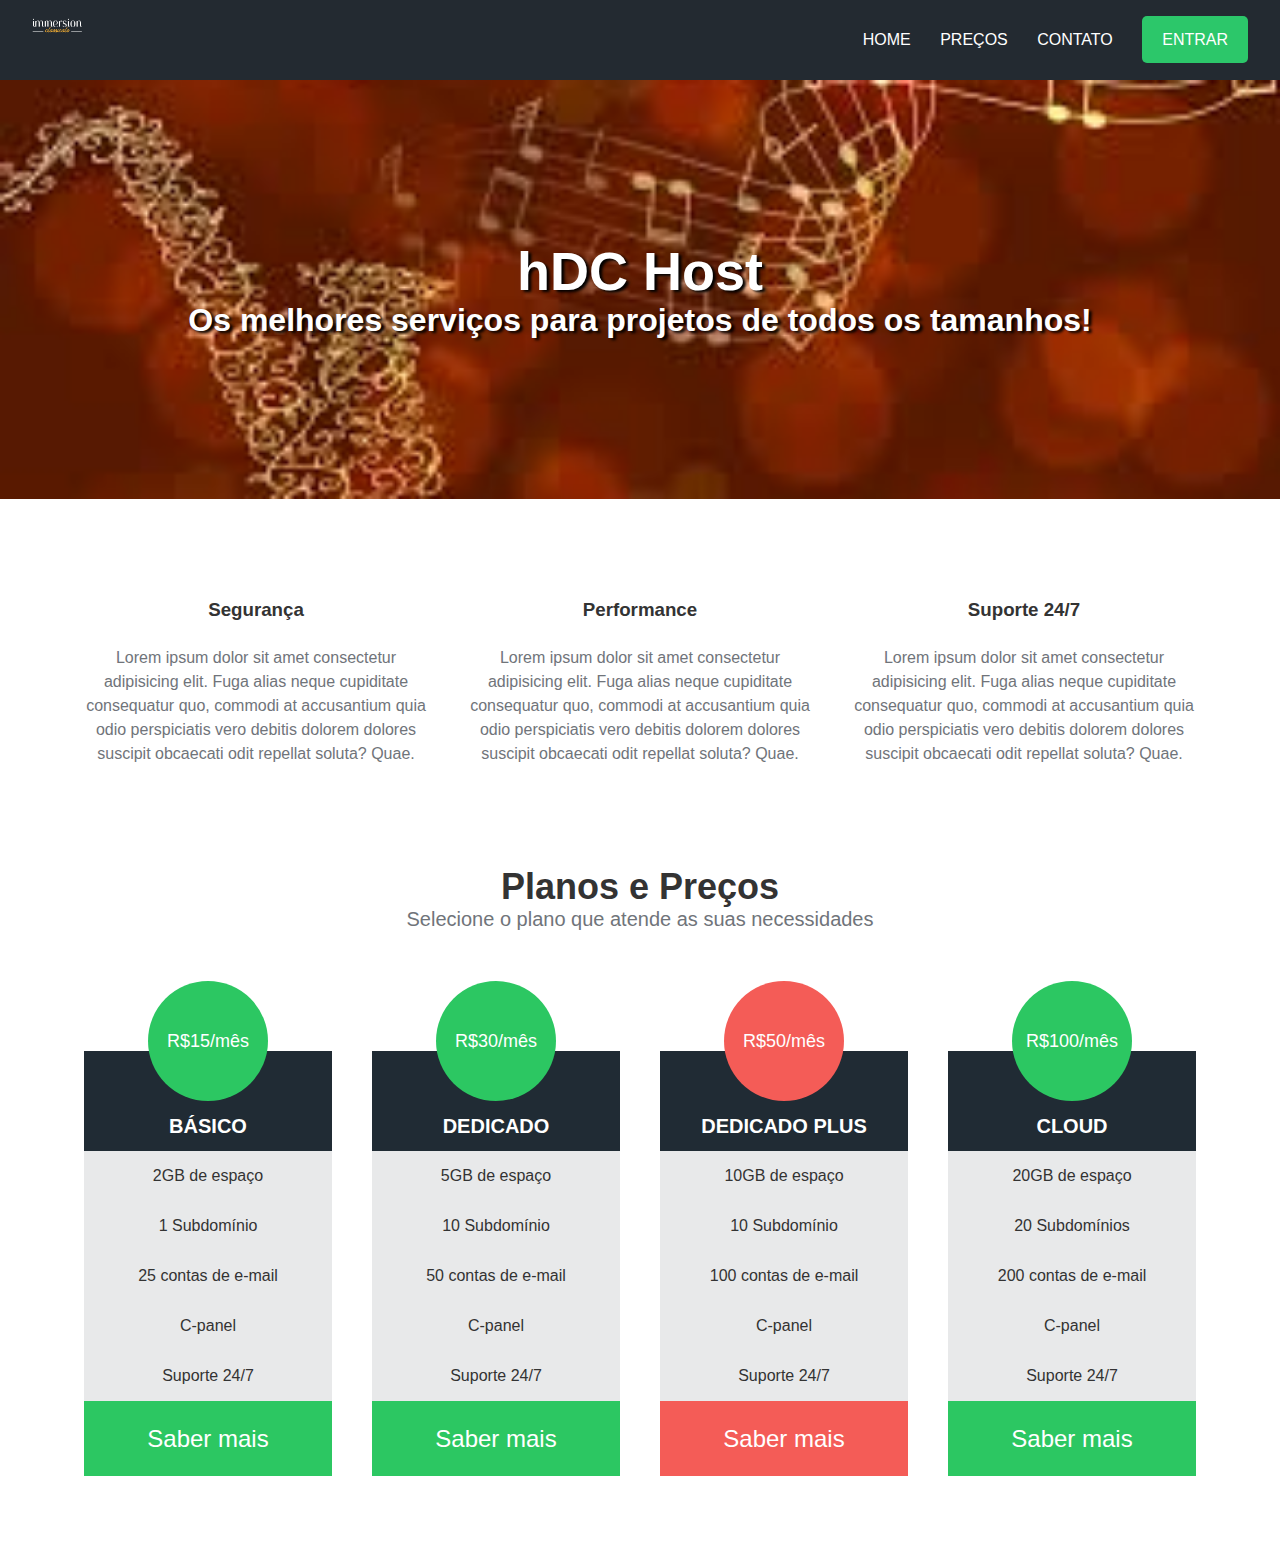
==== 8_HDC_HOST/index.html @ 875eae68 "Continuação do curso: 148/797" ====
<!DOCTYPE html>
<html lang="en">
    <head>
        <meta charset="UTF-8" />
        <meta name="viewport" content="width=device-width, initial-scale=1.0" />
        <title>Document</title>

        <!-- Ìcones -->
        <link
            rel="stylesheet"
            href="https://cdnjs.cloudflare.com/ajax/libs/font-awesome/6.6.0/css/all.min.css"
            integrity="sha512-Kc323vGBEqzTmouAECnVceyQqyqdsSiqLQISBL29aUW4U/M7pSPA/gEUZQqv1cwx4OnYxTxve5UMg5GT6L4JJg=="
            crossorigin="anonymous"
            referrerpolicy="no-referrer"
        />
        <!-- Estilos -->
        <link rel="stylesheet" href="./css/styles.css" />
    </head>
    <body>
        <div class="container">
            <div class="navbar-container">
                <nav>
                    <a href="#">
                        <img
                            src="img/logo.png.png"
                            alt="Logo HDC Host"
                            class="logo"
                        />
                    </a>
                    <ul class="navbar-items">
                        <li>
                            <a href="#">Home</a>
                        </li>
                        <li>
                            <a href="#">Preços</a>
                        </li>
                        <li>
                            <a href="#">Contato</a>
                        </li>
                        <li>
                            <a href="#" class="default-btn">Entrar</a>
                        </li>
                    </ul>
                </nav>
            </div>
            <main>
                <div class="main-banner">
                    <h1>hDC Host</h1>
                    <p>
                        Os melhores serviços para projetos de todos os tamanhos!
                    </p>
                </div>
                <section class="services-container">
                    <ul>
                        <li>
                            <i class="fas fa-shield-alt"></i>
                            <h3>Segurança</h3>
                            <p>
                                Lorem ipsum dolor sit amet consectetur
                                adipisicing elit. Fuga alias neque cupiditate
                                consequatur quo, commodi at accusantium quia
                                odio perspiciatis vero debitis dolorem dolores
                                suscipit obcaecati odit repellat soluta? Quae.
                            </p>
                        </li>
                        <li>
                            <i class="fas fa-rocket"></i>
                            <h3>Performance</h3>
                            <p>
                                Lorem ipsum dolor sit amet consectetur
                                adipisicing elit. Fuga alias neque cupiditate
                                consequatur quo, commodi at accusantium quia
                                odio perspiciatis vero debitis dolorem dolores
                                suscipit obcaecati odit repellat soluta? Quae.
                            </p>
                        </li>
                        <li>
                            <i class="fas fa-comments"></i>
                            <h3>Suporte 24/7</h3>
                            <p>
                                Lorem ipsum dolor sit amet consectetur
                                adipisicing elit. Fuga alias neque cupiditate
                                consequatur quo, commodi at accusantium quia
                                odio perspiciatis vero debitis dolorem dolores
                                suscipit obcaecati odit repellat soluta? Quae.
                            </p>
                        </li>
                    </ul>
                </section>
                <section class="pricing-container">
                    <h2>Planos e Preços</h2>
                    <p>Selecione o plano que atende as suas necessidades</p>
                    <div class="plans-container">
                        <div class="plan">
                            <ul>
                                <li class="price">R$15/mês</li>
                                <li class="plan-name">Básico</li>
                                <li>2GB de espaço</li>
                                <li>1 Subdomínio</li>
                                <li>25 contas de e-mail</li>
                                <li>C-panel</li>
                                <li>Suporte 24/7</li>
                                <li class="plan-btn">Saber mais</li>
                            </ul>
                        </div>
                        <div class="plan">
                            <ul>
                                <li class="price">R$30/mês</li>
                                <li class="plan-name">Dedicado</li>
                                <li>5GB de espaço</li>
                                <li>10 Subdomínio</li>
                                <li>50 contas de e-mail</li>
                                <li>C-panel</li>
                                <li>Suporte 24/7</li>
                                <li class="plan-btn">Saber mais</li>
                            </ul>
                        </div>
                        <div class="plan">
                            <ul>
                                <li class="price recommended">R$50/mês</li>
                                <li class="plan-name">Dedicado Plus</li>
                                <li>10GB de espaço</li>
                                <li>10 Subdomínio</li>
                                <li>100 contas de e-mail</li>
                                <li>C-panel</li>
                                <li>Suporte 24/7</li>
                                <li class="plan-btn recommended">Saber mais</li>
                            </ul>
                        </div>
                        <div class="plan">
                            <ul>
                                <li class="price">R$100/mês</li>
                                <li class="plan-name">Cloud</li>
                                <li>20GB de espaço</li>
                                <li>20 Subdomínios</li>
                                <li>200 contas de e-mail</li>
                                <li>C-panel</li>
                                <li>Suporte 24/7</li>
                                <li class="plan-btn">Saber mais</li>
                            </ul>
                        </div>
                    </div>
                </section>
            </main>
        </div>
    </body>
</html>
---- 8_HDC_HOST/css/styles.css ----
/* Geral */
* {
    margin: 0;
    padding: 0;
    font-family: Helvetica;
    box-sizing: border-box;
}

h1, h2, h3 {
    color: #333;
}

p {
    color: #70747a;
}

/* Navbar */
.navbar-container {
    width: 100%;
    height: 80px;
    background-color: #232a31;
    padding: 0 2rem;
}

nav {
    position: relative;
}

.logo {
    width: 50px;
    margin-top: 15px;
}

.navbar-items {
    position: absolute;
    right: 0;
    height: 80px;
    line-height: 80px;
    margin: 0;
    display: inline-block;
}

.navbar-items li {
    display: inline-block;
    text-transform: uppercase;
    margin-left: 25px;
}

.navbar-items a {
    color: #fff;
    text-decoration: none;
    transition: 0.5s;
}

.navbar-items a:hover {
    color: #ccc;
}

.default-btn {
    padding: 15px 20px;
    background-color: #2cc76a;
    border-radius: 5px;
}

.navbar-items .default-btn:hover {
    background-color: #22bb5f;
    color: #fff;
}

/* main-banner */
.main-banner {
    background-image: url("../img/fundo.jpeg");
    background-size: cover;
    background-position: center;
    padding: 10rem 0;
}

.main-banner h1,
.main-banner p {
    color: #fff;
    text-align: center;
    font-weight: bold;
    text-shadow: #000 3px 2px 3px;
}

.main-banner h1 {
    font-size: 54px;
}

.main-banner p {
    font-size: 32px;
}

/* Services */
.services-container {
    padding: 5rem 0;
}

.services-container ul {
    display: flex;
    width: 90%;
    margin: 0 auto;
}

.services-container li {
    flex: 1 1 200px;
    list-style: none;
    text-align: center;
    padding: 20px;
}

.fas {
    font-size: 60px;
    margin-bottom: 15px;
}

.fa-shield-alt {
    color: #2cc76a;
}

.fa-rocket {
    color: #ef3f29;
}

.fa-comments {
    color: #ef8f29;
}

.services-container h3 {
    margin-bottom: 25px;
}

.services-container p {
    line-height: 24px;
}

/* Prices and plans */
.pricing-container {
    padding-bottom: 5rem;
    text-align: center;
}

.pricing-container h2 {
    font-size: 36px;
}

.pricing-container p {
    font-size: 20px;
}

.plans-container {
    display: flex;
    justify-content: space-between;
    width: 90%;
    margin: 50px auto 0;
}

.plan {
    flex: 1;
    max-width: 275px;
    margin: 0 20px;
}

.plan ul {
    padding: 0;
}

.plan li {
    list-style: none;
    height: 50px;
    line-height: 50px;
    background-color: #e8e9ea;
    color: #333;
}

.plan .price {
    width: 120px;
    height: 120px;
    border-radius: 50%;
    background-color: #2cc762;
    color: #fff;
    text-align: center;
    line-height: 120px;
    margin: 0 auto -50px;
    font-size: 18px;
    /* traz pra frente */
    position: relative;
}

.plan .plan-name {
    text-transform: uppercase;
    font-size: 20px;
    font-weight: bold;
    color: #fff;
    background-color: #202b34;
    padding: 50px 0;
}

.plan .plan-btn {
    background-color: #2cc762;
    color: #fff;
    font-size: 24px;
    height: 75px;
    line-height: 75px;
    cursor: pointer;
}

.plan .recommended {
    background-color: #f45c57;
}
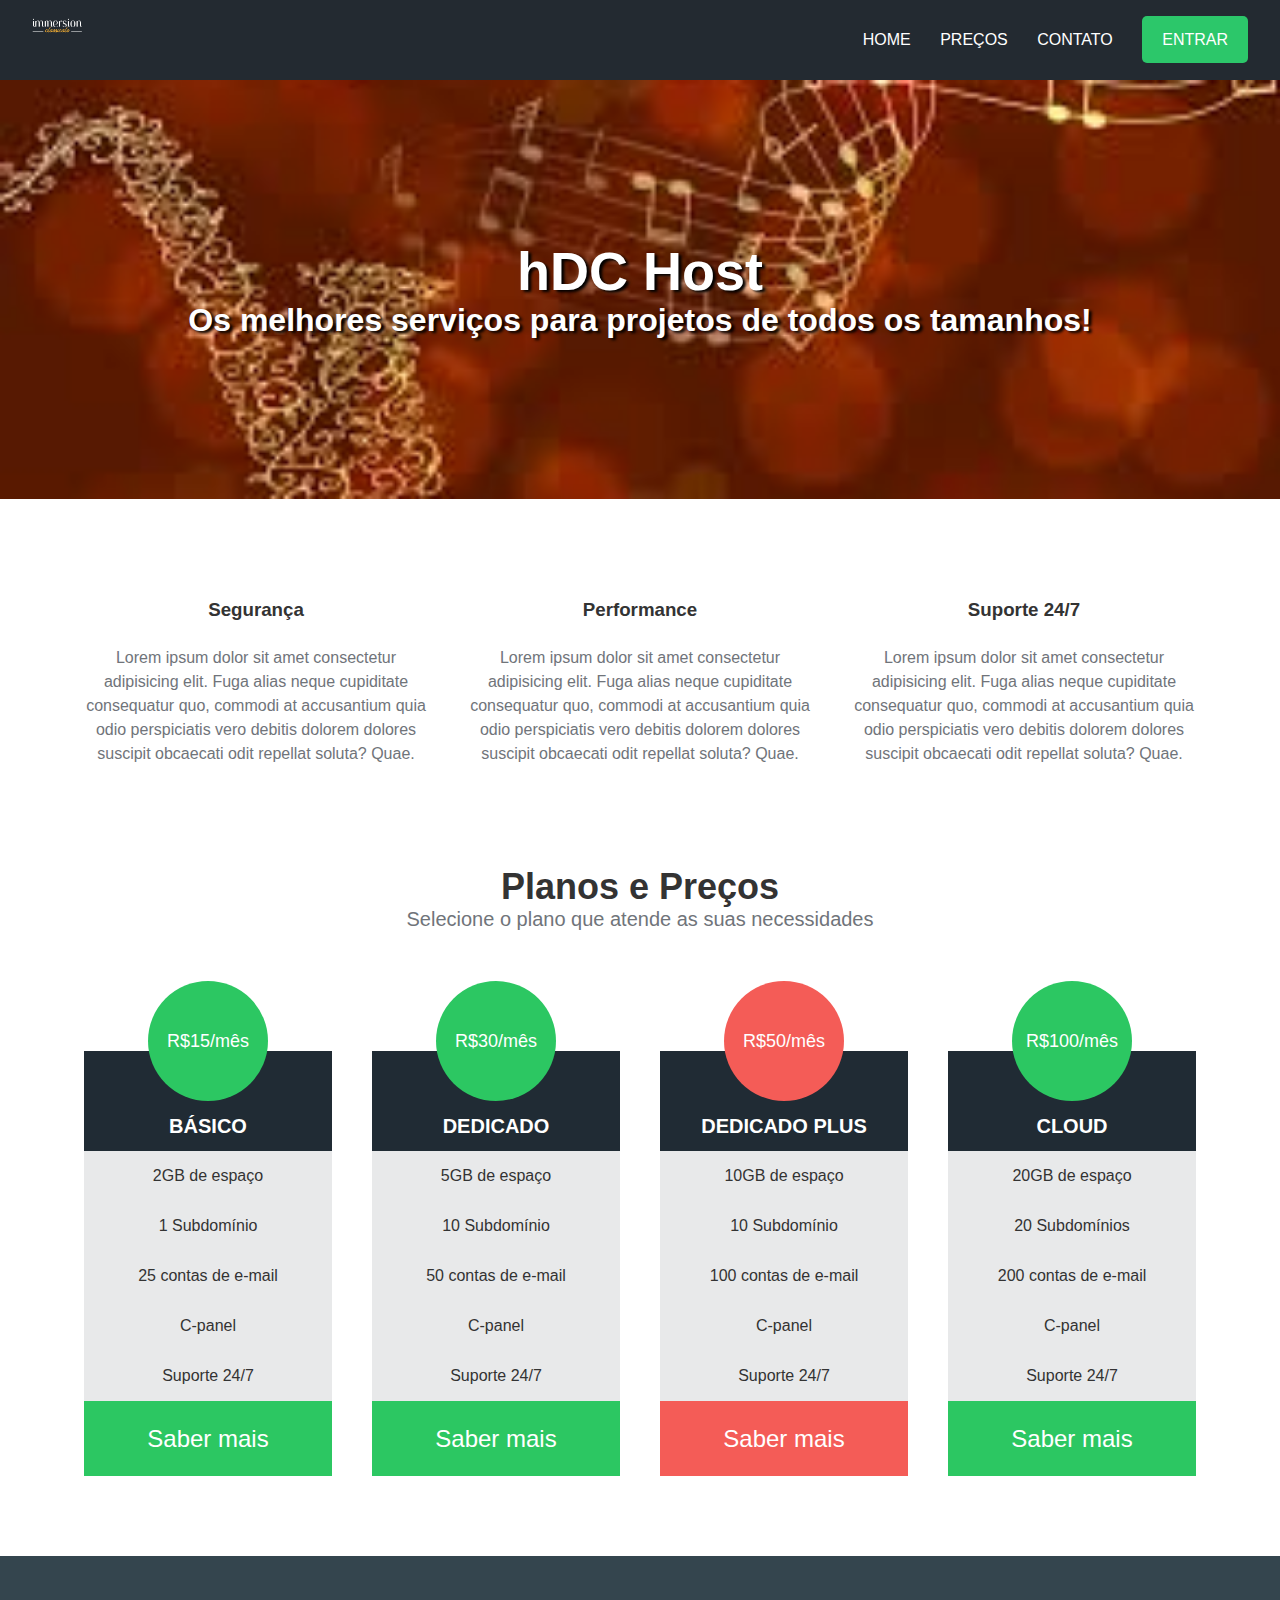
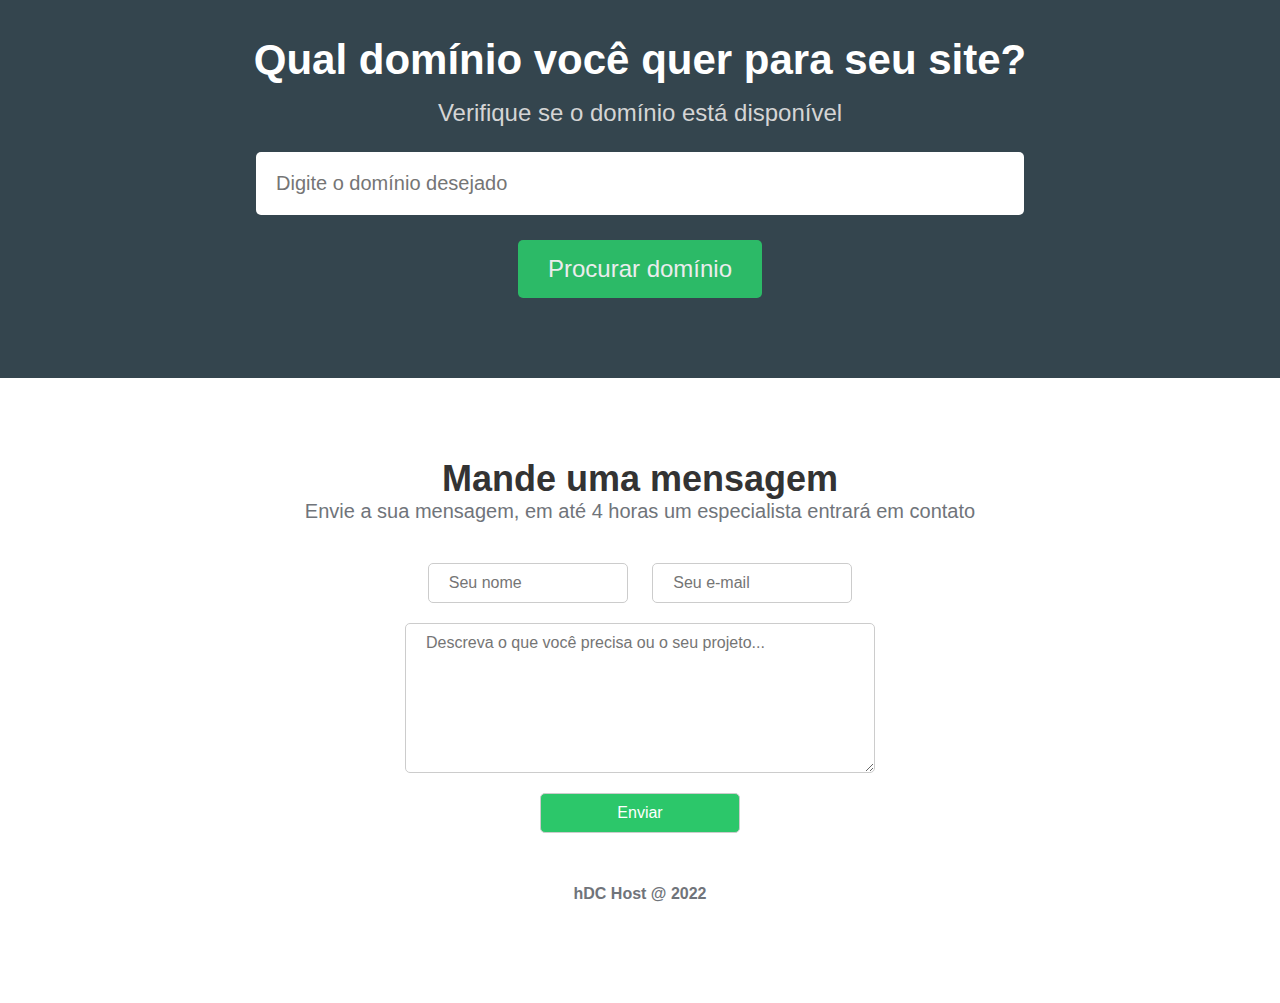
==== commit ab1a773d: "Continuação curso 153/797" ====
--- a/8_HDC_HOST/index.html
+++ b/8_HDC_HOST/index.html
@@ -141,7 +141,28 @@
                         </div>
                     </div>
                 </section>
+                <section class="searchdomain-container">
+                    <h2>Qual domínio você quer para seu site?</h2>
+                    <p>Verifique se o domínio está disponível</p>
+                    <form>
+                        <input type="text" name="domain" id="domain" placeholder="Digite o domínio desejado">
+                        <input type="submit" value="Procurar domínio">
+                    </form>
+                </section>
+                <section class="contact-container">
+                    <h2>Mande uma mensagem</h2>
+                    <p>Envie a sua mensagem, em até 4 horas um especialista entrará em contato</p>
+                    <form>
+                        <input type="text" name="name" id="name" placeholder="Seu nome">
+                        <input type="email" name="email" id="email" placeholder="Seu e-mail">
+                        <textarea name="message" id="message" placeholder="Descreva o que você precisa ou o seu projeto..."></textarea>
+                        <input type="submit" value="Enviar">
+                    </form>
+                </section>
             </main>
+            <footer>
+                <p>hDC Host @ 2022</p>
+            </footer>
         </div>
     </body>
 </html>
--- a/8_HDC_HOST/css/styles.css
+++ b/8_HDC_HOST/css/styles.css
@@ -207,4 +207,173 @@
 
 .plan .recommended {
     background-color: #f45c57;
-}+}
+
+/* search domain  */
+.searchdomain-container {
+    background-color: #34454e;
+    text-align: center;
+    padding: 5rem 0;
+}
+
+.searchdomain-container h2 {
+    color: #fff;
+    font-size: 42px;
+    margin-bottom: 15px;
+}
+
+.searchdomain-container p {
+    color: #d5d5d5;
+    font-size: 24px;
+    margin-bottom: 25px;
+}
+
+.searchdomain-container input {
+    display: block;
+    border: none;
+    border-radius: 5px;
+    margin: 0 auto;
+}
+
+.searchdomain-container input[type="text"] {
+    width: 60%;
+    padding: 20px;
+    font-size: 20px;
+    margin-bottom: 25px;
+}
+
+.searchdomain-container input[type="submit"] {
+    background-color: #2cc76a;
+    padding: 15px 30px;
+    color: #fff;
+    font-size: 24px;
+    cursor: pointer;
+    opacity: .9;
+}
+
+.searchdomain-container input[type="submit"]:hover {
+    opacity: 1;
+}
+
+/* contact form */
+.contact-container {
+    text-align: center;
+    padding: 5rem 0 2rem 0;
+}
+
+.contact-container h2 {
+    font-size: 36px;
+}
+
+.contact-container p {
+    font-size: 20px;
+    margin-bottom: 40px;
+}
+
+.contact-container input,
+.contact-container textarea {
+    width: 200px;
+    padding: 10px 20px;
+    font-size: 16px;
+    border-radius: 5px;
+    border: 1px solid #ccc;
+    margin: 0 10px 20px;
+}
+
+.contact-container textarea {
+    display: block;
+    margin: 0 auto 20px;
+    width: 470px;
+    height: 150px;
+}
+
+.contact-container input[type="submit"] {
+    display: block;
+    margin: 0 auto;
+    background-color: #2cc76a;
+    color: #fff;
+    cursor: pointer;
+}
+
+/* footer  */
+footer {
+    text-align: center;
+    font-weight: bold;
+    margin: 20px 0 100px;
+}
+
+/* responsividade */
+
+/* small laptops a partir de 1100px */
+@media (max-width: 1100px) {
+
+    .plans-container {
+        width: 95%;
+    }
+
+    .plan {
+        margin: 0 5px;
+    }
+}
+
+/* tablet 900px*/
+@media (max-width: 900px) {
+    .main-banner p {
+        padding: 0 6rem;
+    }
+
+    .searchdomain-container {
+        padding: 2rem 4rem;
+    }
+}
+
+/* celular 576px */
+@media (max-width: 576px) {
+    html,
+    body {
+        overflow-x: hidden;
+    }
+
+    .navbar-items li {
+        font-size: 12px;
+        margin-left: 10px;
+    }
+
+    .main-banner p {
+        padding: 0 2rem;
+    }
+
+    .services-container ul {
+        flex-direction: column;
+    }
+
+    .plans-container {
+        flex-direction: column;
+        width: 100%;
+        padding: 0 2rem;
+    }
+
+    .plan {
+        width: 100%;
+        max-width: 100%;
+        margin-bottom: 15px;
+    }
+
+    .searchdomain-container h2 {
+        font-size: 28px;
+    }
+
+    .searchdomain-container input[type="text"] {
+        width: 100%;
+    }
+
+    .contact-container {
+        padding: 3rem 2rem;
+    }
+
+    .contact-container input,
+    .contact-container textarea {
+        width: 100%;
+        margin: 10px 0;
+    }
+}
